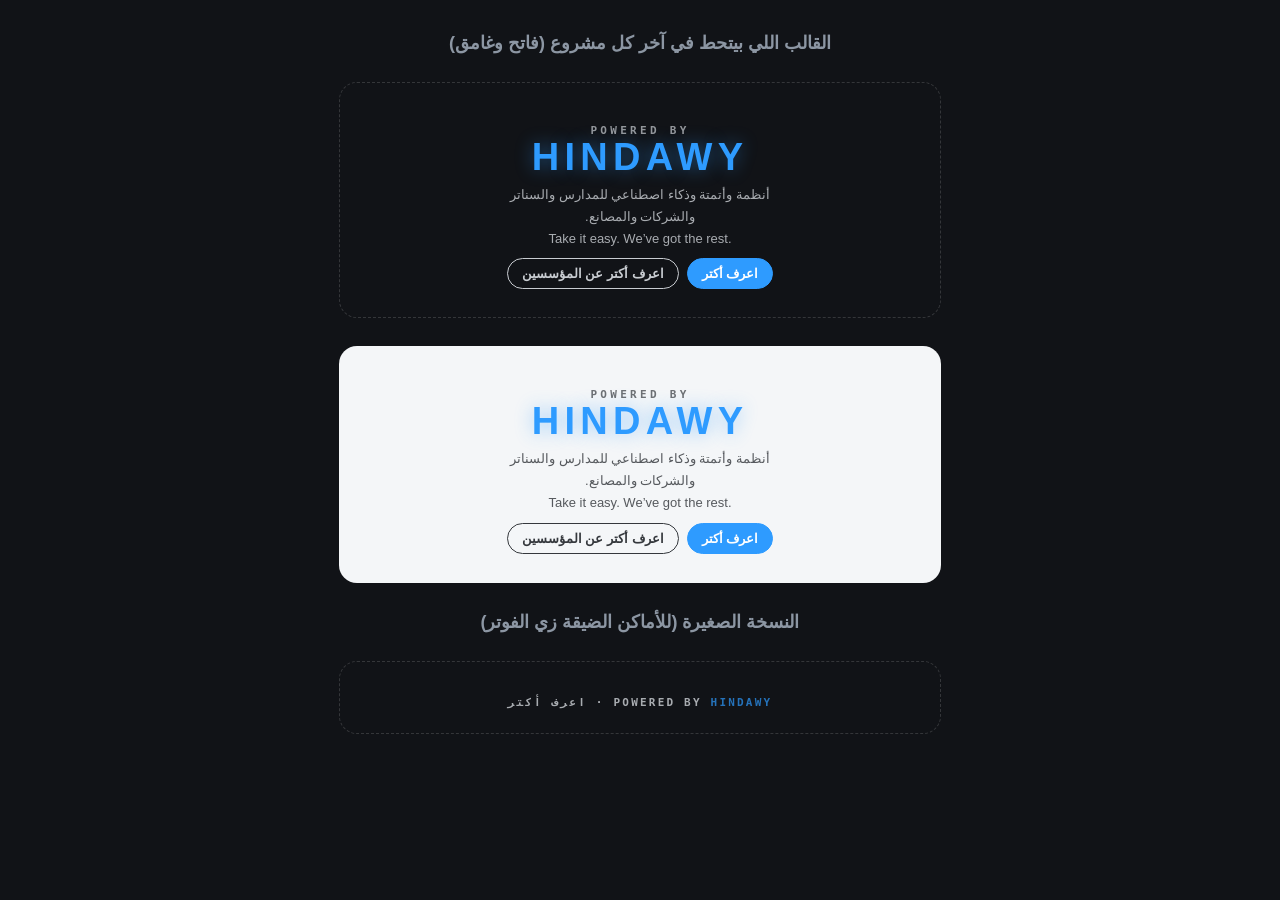
==== credit.html @ f6724478 "Publish the HINDAWY portfolio" ====
<!doctype html>
<html lang="ar" dir="rtl">
<meta charset="utf-8">
<meta name="viewport" content="width=device-width, initial-scale=1">
<title>HINDAWY credit · القالب</title>
<meta name="robots" content="noindex">
<style>
  body{margin:0;padding:32px 16px;background:#111317;color:#e9edf2;font-family:"Cairo",Tahoma,sans-serif;display:grid;gap:28px;justify-items:center}
  h1{margin:0;font-size:18px;color:#8c96a3}
  .demo{width:min(560px,100%);padding:20px;border-radius:18px;border:1px dashed #ffffff26}
  .demo.light{background:#f4f6f8;color:#14181d}
</style>

<h1>القالب اللي بيتحط في آخر كل مشروع (فاتح وغامق)</h1>

<div class="demo">
<!-- ======================= HINDAWY credit · انسخ من هنا ======================= -->
<!-- كلمة HINDAWY والزرارين بيودّوا على البورتفوليو. متغيّرش اللينكات.
     الألوان بتاخد لون النص بتاع المشروع نفسه (currentColor)، فيمشي مع الفاتح والغامق. -->
<div class="hdw-credit">
  <a class="hdw-mark" href="https://ahmedelhendway0-byte.github.io/portfolio/" target="_blank" rel="noopener"><small>POWERED BY</small><b>HINDAWY</b></a>
  <p>أنظمة وأتمتة وذكاء اصطناعي للمدارس والسناتر والشركات والمصانع.<br><span dir="ltr">Take it easy. We’ve got the rest.</span></p>
  <div class="hdw-btns">
    <a href="https://ahmedelhendway0-byte.github.io/portfolio/" target="_blank" rel="noopener">اعرف أكتر</a>
    <a href="https://ahmedelhendway0-byte.github.io/portfolio/#team" target="_blank" rel="noopener">اعرف أكتر عن المؤسسين</a>
  </div>
</div>
<style>
  .hdw-credit{display:flex;flex-direction:column;align-items:center;gap:8px;text-align:center;padding:22px 12px 8px}
  .hdw-mark{display:flex;flex-direction:column;align-items:center;gap:2px;text-decoration:none;color:inherit;direction:ltr}
  .hdw-mark small{font:600 11px/1 "JetBrains Mono",Consolas,monospace;letter-spacing:.3em;opacity:.6}
  .hdw-mark b{font:900 clamp(26px,6vw,38px)/1 "Archivo","Segoe UI",sans-serif;letter-spacing:.14em;color:#2E9BFF;text-shadow:0 0 18px rgba(46,155,255,.45)}
  .hdw-credit p{margin:0;font-size:13px;line-height:1.7;opacity:.7;max-width:36ch}
  .hdw-btns{display:flex;flex-wrap:wrap;justify-content:center;gap:8px}
  .hdw-btns a{font:700 13px "Cairo",Tahoma,sans-serif;text-decoration:none;color:inherit;padding:7px 14px;border-radius:999px;border:1px solid currentColor;opacity:.85}
  .hdw-btns a:first-child{background:#2E9BFF;border-color:#2E9BFF;color:#fff;opacity:1}
  .hdw-btns a:hover{opacity:1}
</style>
<!-- ======================= لحد هنا ======================= -->
</div>

<div class="demo light">
  <div class="hdw-credit">
    <a class="hdw-mark" href="https://ahmedelhendway0-byte.github.io/portfolio/" target="_blank" rel="noopener"><small>POWERED BY</small><b>HINDAWY</b></a>
    <p>أنظمة وأتمتة وذكاء اصطناعي للمدارس والسناتر والشركات والمصانع.<br><span dir="ltr">Take it easy. We’ve got the rest.</span></p>
    <div class="hdw-btns">
      <a href="https://ahmedelhendway0-byte.github.io/portfolio/" target="_blank" rel="noopener">اعرف أكتر</a>
      <a href="https://ahmedelhendway0-byte.github.io/portfolio/#team" target="_blank" rel="noopener">اعرف أكتر عن المؤسسين</a>
    </div>
  </div>
</div>

<h1>النسخة الصغيرة (للأماكن الضيقة زي الفوتر)</h1>
<div class="demo">
<!-- النسخة الصغيرة: سطر واحد -->
<a class="hdw-mini" href="https://ahmedelhendway0-byte.github.io/portfolio/" target="_blank" rel="noopener">POWERED BY <b>HINDAWY</b> · اعرف أكتر</a>
<style>.hdw-mini{display:block;text-align:center;font:600 11px "JetBrains Mono",Consolas,monospace;letter-spacing:.2em;color:inherit;opacity:.7;text-decoration:none;padding:14px 0 4px}.hdw-mini b{color:#2E9BFF}.hdw-mini:hover{opacity:1}</style>
</div>
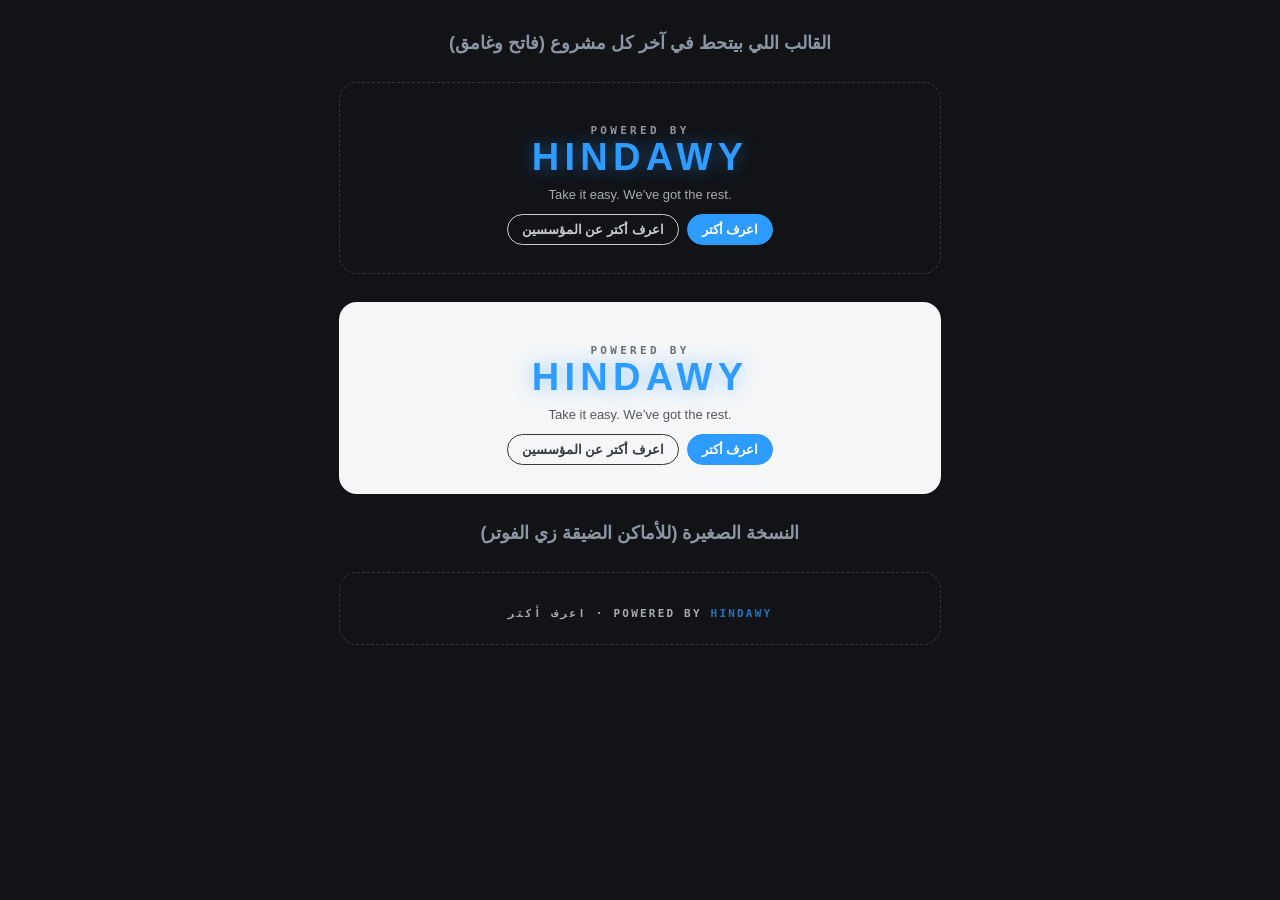
==== commit 2c3e0d8b: "Credit template: remove the Arabic description" ====
--- a/credit.html
+++ b/credit.html
@@ -19,7 +19,7 @@
      الألوان بتاخد لون النص بتاع المشروع نفسه (currentColor)، فيمشي مع الفاتح والغامق. -->
 <div class="hdw-credit">
   <a class="hdw-mark" href="https://ahmedelhendway0-byte.github.io/portfolio/" target="_blank" rel="noopener"><small>POWERED BY</small><b>HINDAWY</b></a>
-  <p>أنظمة وأتمتة وذكاء اصطناعي للمدارس والسناتر والشركات والمصانع.<br><span dir="ltr">Take it easy. We’ve got the rest.</span></p>
+  <p dir="ltr">Take it easy. We’ve got the rest.</p>
   <div class="hdw-btns">
     <a href="https://ahmedelhendway0-byte.github.io/portfolio/" target="_blank" rel="noopener">اعرف أكتر</a>
     <a href="https://ahmedelhendway0-byte.github.io/portfolio/#team" target="_blank" rel="noopener">اعرف أكتر عن المؤسسين</a>
@@ -42,7 +42,7 @@
 <div class="demo light">
   <div class="hdw-credit">
     <a class="hdw-mark" href="https://ahmedelhendway0-byte.github.io/portfolio/" target="_blank" rel="noopener"><small>POWERED BY</small><b>HINDAWY</b></a>
-    <p>أنظمة وأتمتة وذكاء اصطناعي للمدارس والسناتر والشركات والمصانع.<br><span dir="ltr">Take it easy. We’ve got the rest.</span></p>
+    <p dir="ltr">Take it easy. We’ve got the rest.</p>
     <div class="hdw-btns">
       <a href="https://ahmedelhendway0-byte.github.io/portfolio/" target="_blank" rel="noopener">اعرف أكتر</a>
       <a href="https://ahmedelhendway0-byte.github.io/portfolio/#team" target="_blank" rel="noopener">اعرف أكتر عن المؤسسين</a>
